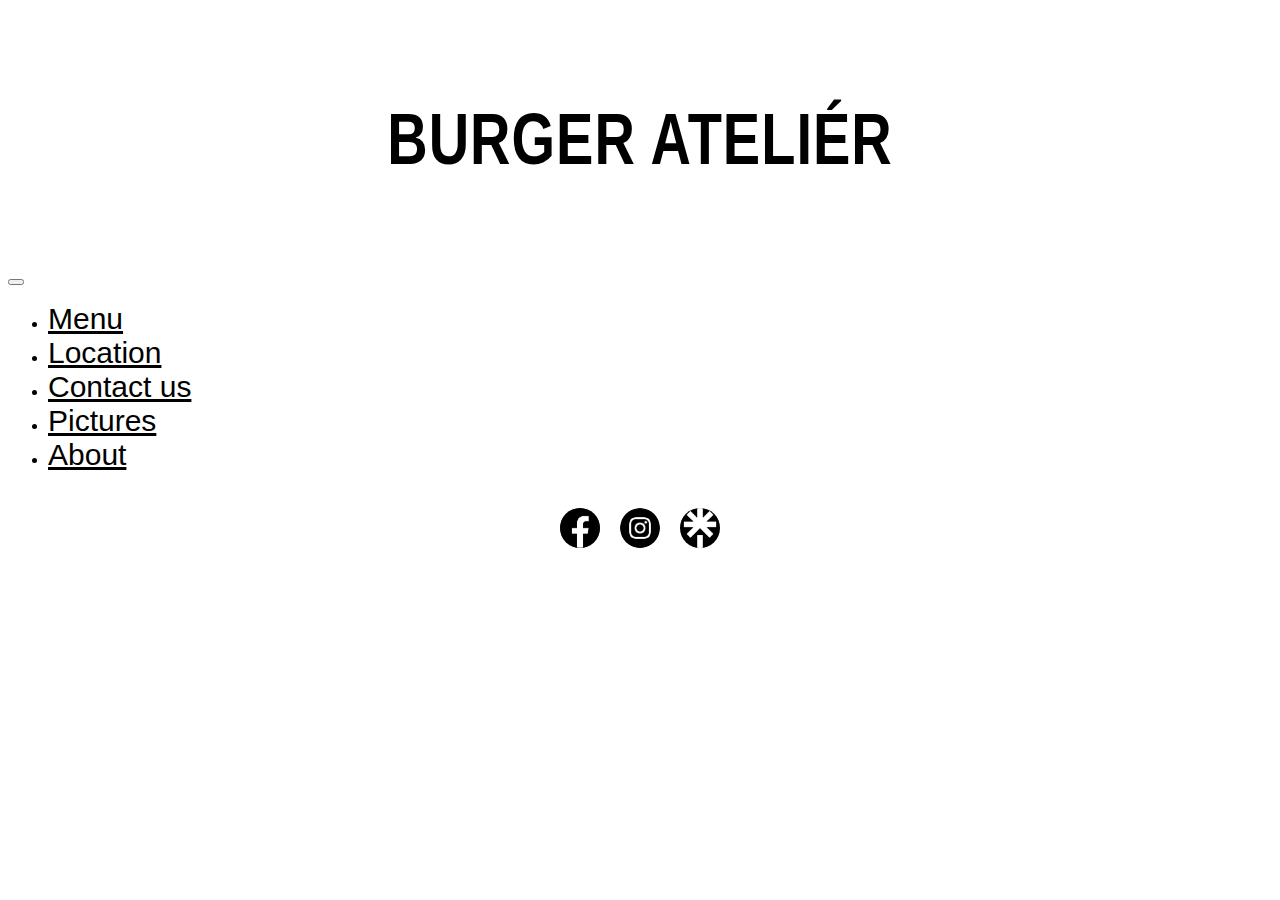
==== about.html @ 7ca093cd "map finished and other adjustments" ====
<!doctype html>
<html lang="en">
  <head>
    <meta charset="utf-8">
    <meta name="viewport" content="width=device-width, initial-scale=1">
    <title>Burger Ateliér</title>
    <link href="https://cdn.jsdelivr.net/npm/bootstrap@5.3.2/dist/css/bootstrap.min.css" rel="stylesheet" integrity="sha384-T3c6CoIi6uLrA9TneNEoa7RxnatzjcDSCmG1MXxSR1GAsXEV/Dwwykc2MPK8M2HN" crossorigin="anonymous">
    <link href="main.css" rel="stylesheet" type="text/css">
</head>
  <body>
    <div class="head">
        <h1><a href="index.html">BURGER ATELIÉR</a></h1>
    </div>
    <div class="header">
        <nav class="navbar navbar-expand-lg">
            <div class="container-fluid justify-content-between">
                
                <!-- Toggler/collapsible Button for mobile view -->
                <button class="navbar-toggler" type="button" data-bs-toggle="collapse" 
                        data-bs-target="#navbarResponsive" aria-controls="navbarResponsive" 
                        aria-expanded="false" aria-label="Toggle navigation">
                    <span class="navbar-toggler-icon"></span>
                </button>
    
                <!-- Navbar links -->
                <div class="collapse navbar-collapse" id="navbarResponsive">
                    <!-- Center items -->
                    <ul class="navbar-nav mx-auto">
                        <li class="nav-item">
                            <a class="nav-link" href="menu.html">Menu</a>
                        </li>
                        <li class="nav-item">
                            <a class="nav-link" href="location.html">Location</a>
                        </li>
                        <li class="nav-item">
                            <a class="nav-link" href="contact.html">Contact us</a>
                        </li>
                        <li class="nav-item">
                            <a class="nav-link" href="pictures.html">Pictures</a>
                        </li>
                        <li class="nav-item">
                            <a class="nav-link" href="about.html">About</a>
                        </li>
                    </ul>
                </div>
            </div>
        </nav>
    </div>

        
    <footer>
        <div class="footer-container">
          <div class="social-icons">
            <a href="https://www.facebook.com/profile.php?id=61553385055670" target="_blank"><img src="pictures/facebook_icon.png" alt="Facebook"></a>
            <a href="https://www.instagram.com/burgeratelier/" target="_blank"><img src="pictures/instagram_icon.png" alt="Instagram"></a>
            <a href="https://l.facebook.com/l.php?u=https%3A%2F%2Flinktr.ee%2Fburgeratelier%3Ffbclid%3DIwAR17xxe9Kx7H_q-2rs1Njg72mYBB1C3CKdGrD5TphWrRk_N9sjRg1ttoL7s&h=AT3imqvihuPYZsE1CK614ztshZ5wx9M25t2qYFsLu6nI3tfp7FdQXDojZExz6yYcFk2msrfz9EkWK8uo3JegLmPk2kQrLMT7h7iwTAeT_QfYWo-udK8xBiQpPvZGPOXaq3GiteHoLwym6P07l0WmaU5cgHE" target="_blank"><img src="pictures/linktree_icon.png" alt="Linktree"></a>
          </div>
        </div>
      </footer>
      <script src="https://cdn.jsdelivr.net/npm/bootstrap@5.3.2/dist/js/bootstrap.bundle.min.js" integrity="sha384-C6RzsynM9kWDrMNeT87bh95OGNyZPhcTNXj1NW7RuBCsyN/o0jlpcV8Qyq46cDfL" crossorigin="anonymous"></script>
  </body>
</html>
---- main.css ----
.head{
    text-align: center;
    padding: 40px;
}
.head h1 a, h3 a {
    color: inherit; /* Inherit the color from its parent element */
    text-decoration: none; /* Remove underline */
}
.nav-link {
    font-family: Bison, sans-serif;
    font-size: 30px; /* Adjust the font size as needed */
    color: black;
}
.nav-item {
    margin-right: 30px; /* Adjust the margin between each item as needed */
}

.logo {
    text-align: center; /* Center the logo */
    padding-left: 100px; /* Add padding of 40 pixels on all sides */
    padding-right: 100px; /* Add padding of 40 pixels on all sides */
    overflow: hidden; /* Hide overflowing content */
    width: calc(100%-200);
    height: 300px;
}
.logo img {
    width: 100%;
    height: 100%;
    object-fit: cover; /* Crop the image to cover the entire container */
    object-position: center; /* Center the image within the container */
}

.burger-text{
    text-align: center;
}
.history-block{
    text-align: center;
    padding-left: 90px;
    padding-right: 90px;
    padding-top: 20px;
    padding-bottom: 20px;


}
.menu-pic{
    text-align: center;
    padding: 20 80px;

}

.map {
    padding-top: 20px; /* Add padding from the top */
    padding-left: 80px; /* Add padding from the left */
}

.map .map-content .contact-info p {
    margin: 0; /* Remove default margin */
    color: inherit; /* Inherit the color from its parent element */
}

.map .map-content .contact-info a {
    text-decoration: none; /* Remove underline from links */
    color: inherit; /* Inherit the color from its parent element */
}
.map-content {
    display: flex;
}

.map-content iframe {
    margin-right: 40px; /* Add margin between map and contact info */
}

.contact-info {
    font-family: Bison, sans-serif;
    font-size: 24px;
}


/* Footer styles */
footer {
    padding: 20px 0; /* Padding for top and bottom */
  }
  
  .footer-container {
    max-width: 1200px; /* Maximum width of the footer content */
    margin: 0 auto; /* Center the footer content */
  }
  
  .social-icons {
    display: flex; /* Display the icons in a row */
    justify-content: center; /* Center the icons horizontally */
  }
  
  .social-icons a {
    margin: 0 10px; /* Margin between each social icon */
  }
  
  .social-icons img {
    width: 40px; /* Set the width of the icons */
    height: 40px; /* Set the height of the icons */
    background-color: black;
    border-radius: 50%;
  }
  
h1{
    font-size: 56px;
    font-weight: bold;
    font-family: Bison, sans-serif;
    transform: scaleY(1.3);
    letter-spacing: 1px;
    padding: 20px;
}
h2{
    font-size: 43px;
    font-weight: 525;
    font-family: Bison, sans-serif;
    padding: 20px;
}
p{
    text-align: center;
    -webkit-text-stroke-width: 0.7px;
    font-family: Bison, sans-serif;
    font-size: 24px;
}
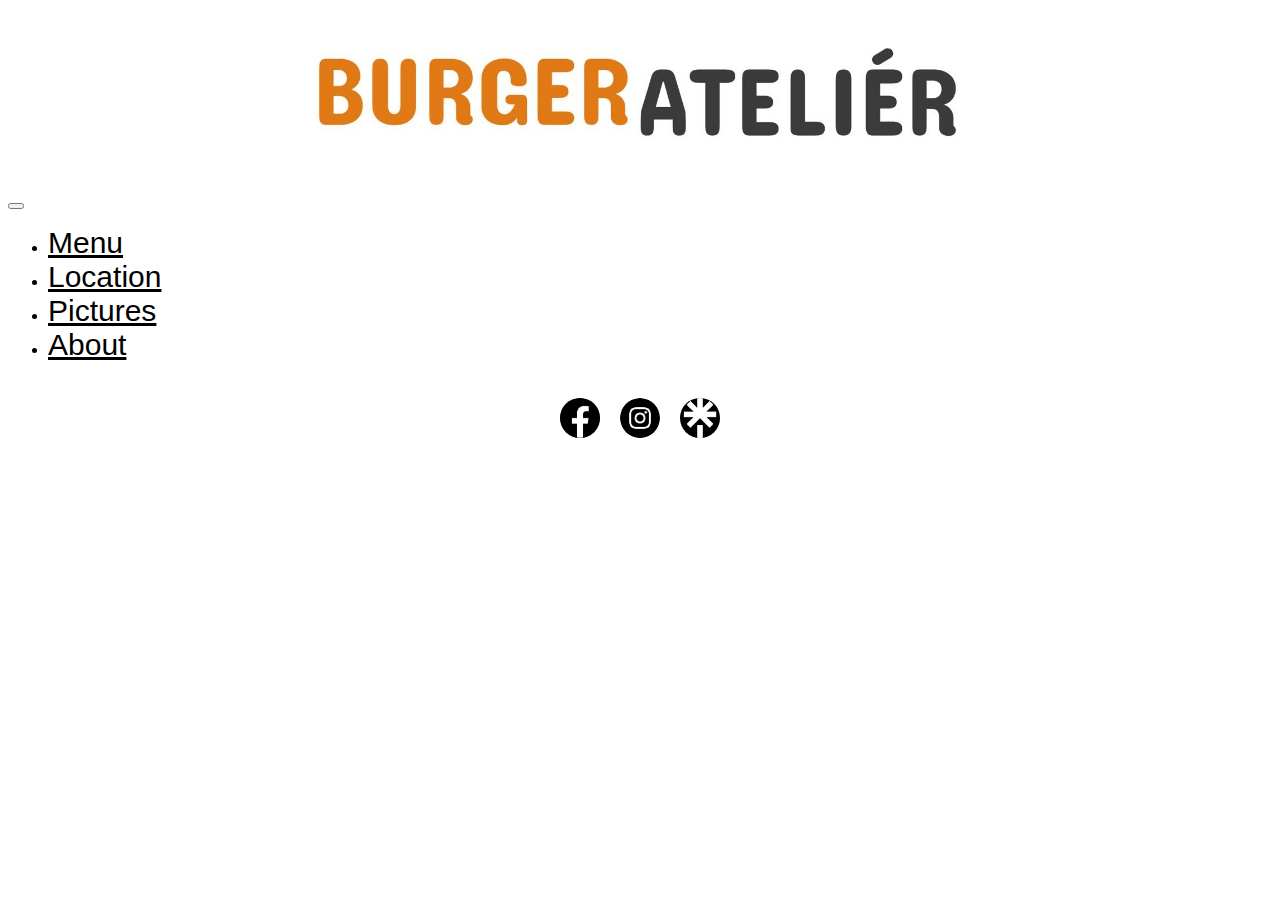
==== commit 6611cfe3: "javascript and rm of contact us page" ====
--- a/about.html
+++ b/about.html
@@ -9,7 +9,7 @@
 </head>
   <body>
     <div class="head">
-        <h1><a href="index.html">BURGER ATELIÉR</a></h1>
+        <a href="index.html"><img src="pictures/name_logo.jpeg" alt="logo"></a>
     </div>
     <div class="header">
         <nav class="navbar navbar-expand-lg">
@@ -31,9 +31,6 @@
                         </li>
                         <li class="nav-item">
                             <a class="nav-link" href="location.html">Location</a>
-                        </li>
-                        <li class="nav-item">
-                            <a class="nav-link" href="contact.html">Contact us</a>
                         </li>
                         <li class="nav-item">
                             <a class="nav-link" href="pictures.html">Pictures</a>
--- a/main.css
+++ b/main.css
@@ -1,6 +1,11 @@
 .head{
     text-align: center;
     padding: 40px;
+}
+.head img {
+    height: 100px; /* Maintain aspect ratio */
+    width: auto;
+
 }
 .head h1 a, h3 a {
     color: inherit; /* Inherit the color from its parent element */
@@ -53,10 +58,6 @@
     padding-left: 80px; /* Add padding from the left */
 }
 
-.map .map-content .contact-info p {
-    margin: 0; /* Remove default margin */
-    color: inherit; /* Inherit the color from its parent element */
-}
 
 .map .map-content .contact-info a {
     text-decoration: none; /* Remove underline from links */
@@ -70,9 +71,8 @@
     margin-right: 40px; /* Add margin between map and contact info */
 }
 
-.contact-info {
-    font-family: Bison, sans-serif;
-    font-size: 24px;
+.logo-pic{
+    text-align: center;
 }
 
 
@@ -117,8 +117,67 @@
     padding: 20px;
 }
 p{
-    text-align: center;
     -webkit-text-stroke-width: 0.7px;
     font-family: Bison, sans-serif;
     font-size: 24px;
-}+}
+
+.gallery {
+    display: grid;
+    grid-template-rows: repeat(auto-fit, minmax(50px, 1fr));
+    grid-gap: 10px;
+    justify-items: center;
+  }
+  
+  .gallery img {
+    width: 250px;
+    height: 250px;
+    cursor: pointer;
+  }
+  
+  .overlay {
+    display: none;
+    position: fixed;
+    top: 0;
+    left: 0;
+    width: 100%;
+    height: 100%;
+    background-color: rgba(0, 0, 0, 0.7);
+    z-index: 2;
+    text-align: center;
+  }
+  
+  .overlay-image {
+    max-width: 80%;
+    max-height: 80%;
+    margin-top: 5%;
+  }
+  
+  .prev, .next {
+    cursor: pointer;
+    color: white;
+    font-size: 30px;
+    position: absolute;
+    top: 50%;
+    transform: translateY(-50%);
+  }
+  
+  .prev {
+    left: 10%;
+  }
+  
+  .next {
+    right: 10%;
+  }
+  
+  /* Add bottom padding to each row */
+.row {
+    margin-bottom: 20px; /* Adjust the space between rows */
+  }
+  
+  /* Add space between images within a row */
+  .col {
+    padding-right: 10px; /* Adjust the space between images within a row */
+    padding-bottom: 0px; /* Adjust the space below each image */
+  }
+  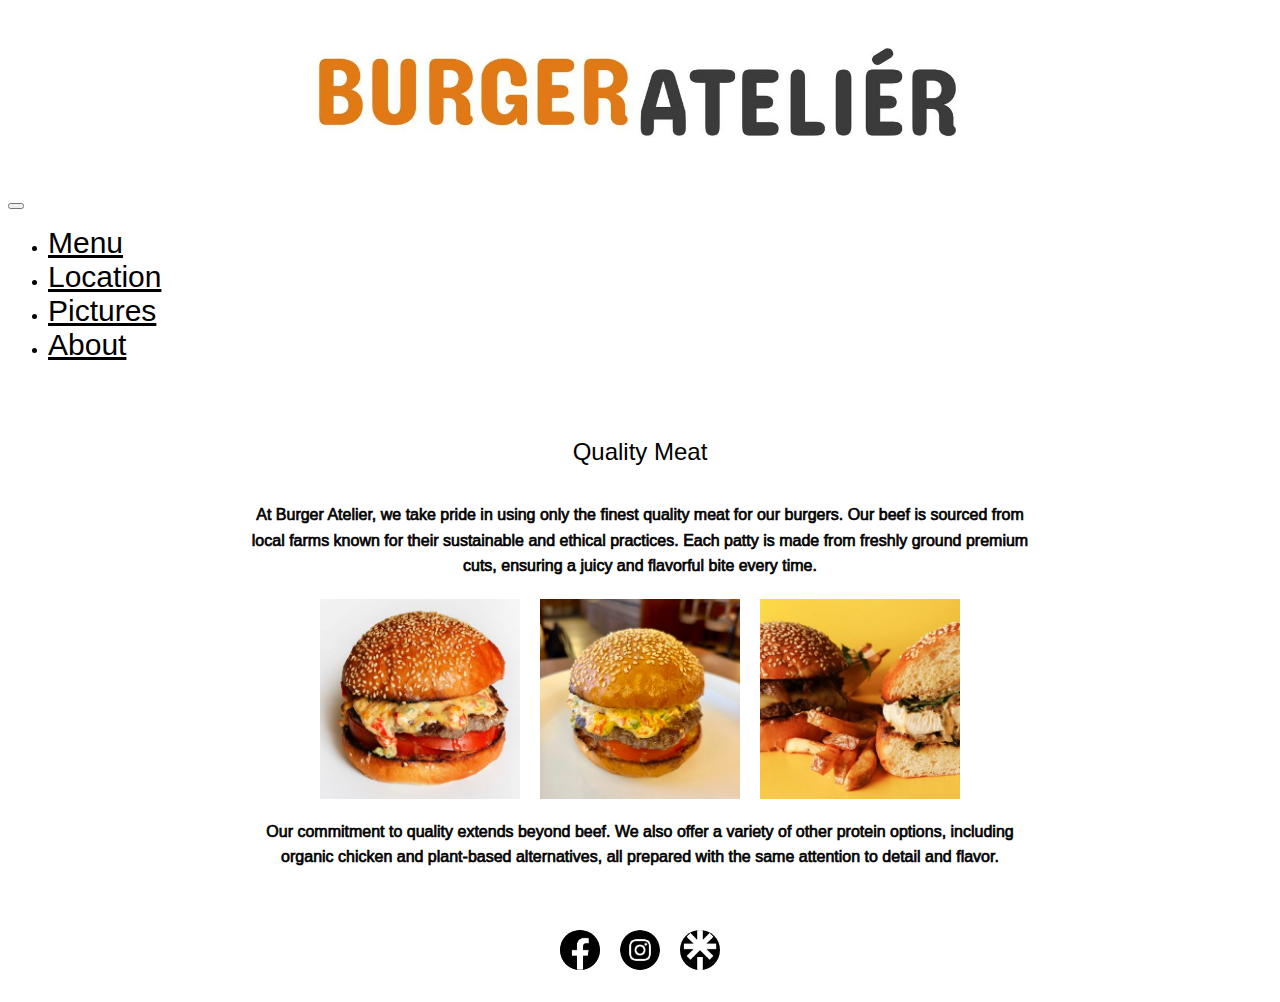
==== commit 5c2cf3b0: "menu adjustments" ====
--- a/about.html
+++ b/about.html
@@ -43,8 +43,18 @@
             </div>
         </nav>
     </div>
-
-        
+    <div class="container">
+        <div class="section">
+          <h2>Quality Meat</h2>
+          <p>At Burger Atelier, we take pride in using only the finest quality meat for our burgers. Our beef is sourced from local farms known for their sustainable and ethical practices. Each patty is made from freshly ground premium cuts, ensuring a juicy and flavorful bite every time.</p>
+          <div class="image-container">
+            <img src="pictures/food/burger1.jpeg" alt="Burger 1">
+            <img src="pictures/food/burger2.jpeg" alt="Burger 2">
+            <img src="pictures/food/burger3.jpeg" alt="Burger 3">
+          </div>
+          <p>Our commitment to quality extends beyond beef. We also offer a variety of other protein options, including organic chicken and plant-based alternatives, all prepared with the same attention to detail and flavor.</p>
+        </div>
+      </div>        
     <footer>
         <div class="footer-container">
           <div class="social-icons">
--- a/main.css
+++ b/main.css
@@ -53,6 +53,16 @@
 
 }
 
+.menu-pic img {
+    width: 800px; /* Adjust the width as needed */
+    height: auto; /* Maintain aspect ratio */
+}
+@media screen and (max-width: 800px) {
+.menu-pic img {
+    width: calc(100vw - 20px); /* Width of screen minus 20px */
+    max-width: 100%; /* Ensure image doesn't exceed screen width */
+}
+}
 .map {
     padding-top: 20px; /* Add padding from the top */
     padding-left: 80px; /* Add padding from the left */
@@ -180,4 +190,37 @@
     padding-right: 10px; /* Adjust the space between images within a row */
     padding-bottom: 0px; /* Adjust the space below each image */
   }
+  
+
+  .container {
+    max-width: 800px;
+    margin: 0 auto;
+    padding: 20px;
+  }
+  
+  .section {
+    text-align: center;
+  }
+  
+  .section h2 {
+    font-size: 24px;
+    margin-bottom: 10px;
+  }
+  
+  .section p {
+    font-size: 16px;
+    line-height: 1.6;
+    margin-bottom: 20px;
+  }
+  
+  .image-container {
+    display: flex;
+    justify-content: center;
+    margin-bottom: 20px;
+  }
+  
+  .image-container img {
+    max-width: 200px;
+    margin: 0 10px;
+  }
   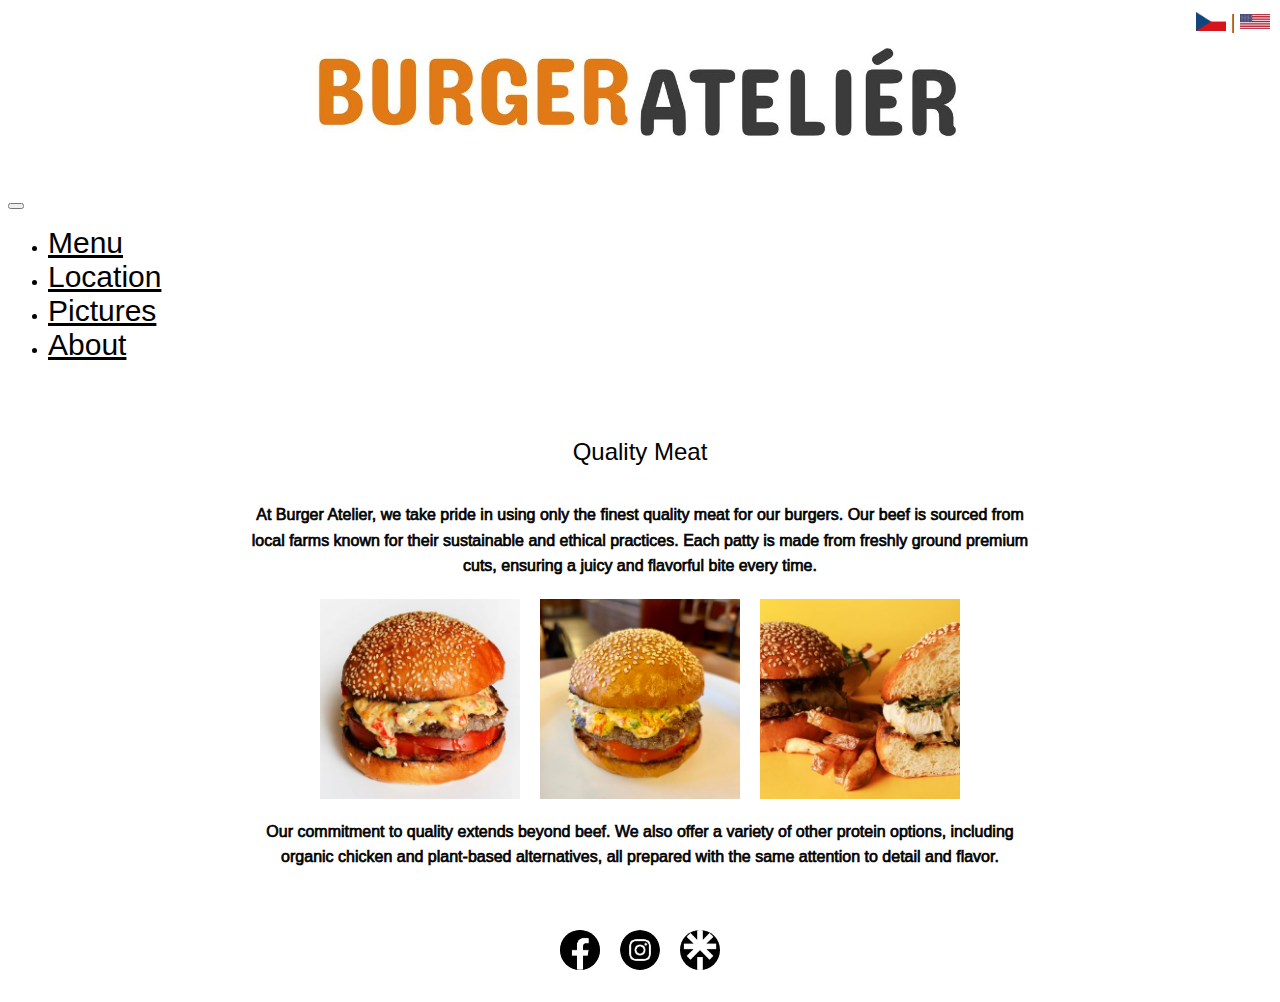
==== commit cd68c31d: "translate function" ====
--- a/about.html
+++ b/about.html
@@ -8,6 +8,11 @@
     <link href="main.css" rel="stylesheet" type="text/css">
 </head>
   <body>
+    <div id="languageSwitch">
+        <img src="pictures/cz.png" alt="Czech" onclick="setLang('cz')">
+        <span>|</span>
+        <img src="pictures/us.png" alt="US" onclick="setLang('en')">
+    </div>
     <div class="head">
         <a href="index.html"><img src="pictures/name_logo.jpeg" alt="logo"></a>
     </div>
@@ -43,18 +48,25 @@
             </div>
         </nav>
     </div>
+
     <div class="container">
         <div class="section">
-          <h2>Quality Meat</h2>
-          <p>At Burger Atelier, we take pride in using only the finest quality meat for our burgers. Our beef is sourced from local farms known for their sustainable and ethical practices. Each patty is made from freshly ground premium cuts, ensuring a juicy and flavorful bite every time.</p>
-          <div class="image-container">
-            <img src="pictures/food/burger1.jpeg" alt="Burger 1">
-            <img src="pictures/food/burger2.jpeg" alt="Burger 2">
-            <img src="pictures/food/burger3.jpeg" alt="Burger 3">
-          </div>
-          <p>Our commitment to quality extends beyond beef. We also offer a variety of other protein options, including organic chicken and plant-based alternatives, all prepared with the same attention to detail and flavor.</p>
+            <div id="text">
+                <h2 lang='en'>Quality Meat</h2>
+                <h2 lang='cz'>Kvalitní Maso</h2>
+                <p lang='en'>At Burger Atelier, we take pride in using only the finest quality meat for our burgers. Our beef is sourced from local farms known for their sustainable and ethical practices. Each patty is made from freshly ground premium cuts, ensuring a juicy and flavorful bite every time.</p>
+                <p lang='cz'>V Burger Atelier se pyšně používá pouze nejkvalitnější maso pro naše hamburgery. Naše hovězí maso pochází z místních farem známých svými udržitelnými a etickými postupy. Každý karbanátek je vyroben z čerstvě namletých prvotřídních kusů, což zaručuje šťavnatou a chutnou chuť pokaždé.</p>
+                <div class="image-container">
+                    <img src="pictures/food/burger1.jpeg" alt="Burger 1">
+                    <img src="pictures/food/burger2.jpeg" alt="Burger 2">
+                    <img src="pictures/food/burger3.jpeg" alt="Burger 3">
+                </div>
+                <p lang='en'>Our commitment to quality extends beyond beef. We also offer a variety of other protein options, including organic chicken and plant-based alternatives, all prepared with the same attention to detail and flavor.</p>
+                <p lang='cz'>Náš závazek kvalitě sahá dál než jen k hovězímu masu. Nabízíme také širokou škálu dalších možností bílkovin, včetně ekologického kuřecího masa a rostlinných alternativ, všechny připravené s tou samou pozorností k detailu a chuti.</p>
+            </div>
         </div>
-      </div>        
+      </div>   
+
     <footer>
         <div class="footer-container">
           <div class="social-icons">
@@ -65,5 +77,7 @@
         </div>
       </footer>
       <script src="https://cdn.jsdelivr.net/npm/bootstrap@5.3.2/dist/js/bootstrap.bundle.min.js" integrity="sha384-C6RzsynM9kWDrMNeT87bh95OGNyZPhcTNXj1NW7RuBCsyN/o0jlpcV8Qyq46cDfL" crossorigin="anonymous"></script>
-  </body>
+      <script src="lang.js"></script>
+
+    </body>
 </html>
--- a/main.css
+++ b/main.css
@@ -7,6 +7,13 @@
     width: auto;
 
 }
+@media screen and (max-width: 660px) {
+    .head img {
+        width: calc(100vw - 20px); /* Width of screen minus 20px */
+        max-width: 100%; /* Ensure image doesn't exceed screen width */
+        height: auto;
+    }
+    }
 .head h1 a, h3 a {
     color: inherit; /* Inherit the color from its parent element */
     text-decoration: none; /* Remove underline */
@@ -70,8 +77,10 @@
 
 
 .map .map-content .contact-info a {
-    text-decoration: none; /* Remove underline from links */
     color: inherit; /* Inherit the color from its parent element */
+}
+.map .map-content .contact-info p {
+    font-size: 20px;
 }
 .map-content {
     display: flex;
@@ -223,4 +232,23 @@
     max-width: 200px;
     margin: 0 10px;
   }
-  +  
+  #languageSwitch {
+    position: absolute;
+    top: 10px;
+    right: 10px;
+    display: flex;
+    align-items: center;
+}
+
+#languageSwitch img {
+    width: 30px;
+    height: auto;
+    cursor: pointer;
+}
+
+#languageSwitch span {
+    margin: 0 5px;
+    font-size: 20px;
+    color: #000;
+}